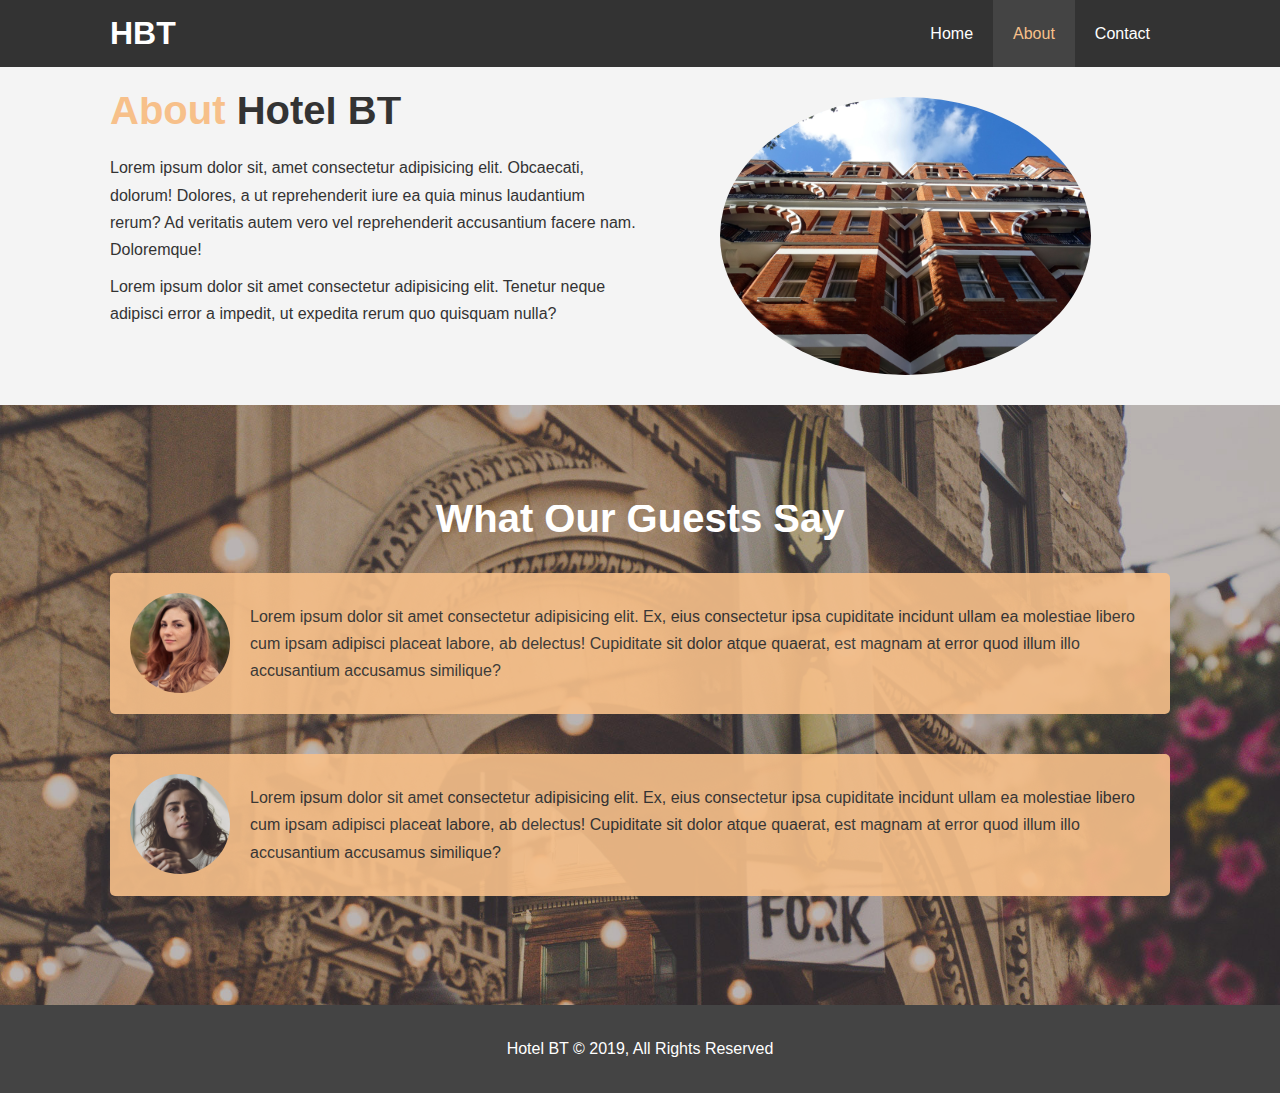
==== about.html @ 55926d47 "showcase, home-info, features, footer, about page" ====
<!DOCTYPE html>
<html lang="en">
<head>
  <meta charset="UTF-8">
  <meta name="viewport" content="width=device-width, initial-scale=1.0">
  <meta http-equiv="X-UA-Compatible" content="ie=edge">
  <meta name="description" content="Welcome to the most extraordinary hotel in Boston Massachusetts">
  <meta name="keywords" content="hotel,boston hotel,new england hotel">
  <link rel="stylesheet" href="css/style.css">
  <title>Hotel BT | About</title>
</head>
<body>
  <header>
    <nav id="navbar">
      <div class="container">
          <h1 class="logo"><a href="index.html">HBT</a></h1>
          <ul>
            <li><a href="index.html">Home</a></li>
            <li><a class="current" href="about.html">About</a></li>
            <li><a href="contact.html">Contact</a></li>
          </ul>
      </div>
    </nav>
  </header>

  <section id="about-info" class="bg-light py-3">
    <div class="container">
      <div class="info-left">
        <h1 class="l-heading"><span class="text-primary">About </span>Hotel BT</h1>
        <p>Lorem ipsum dolor sit, amet consectetur adipisicing elit. Obcaecati, dolorum! Dolores, a ut reprehenderit iure ea quia minus laudantium rerum? Ad veritatis autem vero vel reprehenderit accusantium facere nam. Doloremque!</p>
        <p>Lorem ipsum dolor sit amet consectetur adipisicing elit. Tenetur neque adipisci error a impedit, ut expedita rerum quo quisquam nulla?</p>
      </div>
      <div class="info-right">
        <img src="./img/photo-2.jpg" alt="hotel">
      </div>
    </div>
  </section>

  <div class="clr"></div>

  <section id="testimonials" class="py-3">
    <div class="container">
      <h2 class="l-heading">What Our Guests Say</h2>
      <div class="testimonial bg-primary">
        <img src="./img/person-1.jpg" alt="Samantha">
        <p>Lorem ipsum dolor sit amet consectetur adipisicing elit. Ex, eius consectetur ipsa cupiditate incidunt ullam ea molestiae libero cum ipsam adipisci placeat labore, ab delectus! Cupiditate sit dolor atque quaerat, est magnam at error quod illum illo accusantium accusamus similique?</p>
      </div>

      <div class="testimonial bg-primary">
          <img src="./img/person-2.jpg" alt="Jen">
          <p>Lorem ipsum dolor sit amet consectetur adipisicing elit. Ex, eius consectetur ipsa cupiditate incidunt ullam ea molestiae libero cum ipsam adipisci placeat labore, ab delectus! Cupiditate sit dolor atque quaerat, est magnam at error quod illum illo accusantium accusamus similique?</p>
        </div>
    </div>
  </section>
  
  <footer id="main-footer">
    <p>Hotel BT &copy; 2019, All Rights Reserved</p>
  </footer>
</body>
</html>
---- css/style.css ----
/* Reset */
* {
  margin: 0;
  padding: 0;
  box-sizing: border-box;
}

/* Main Styling */
html,body {
  font-family: 'Segoe UI', Tahoma, Geneva, Verdana, sans-serif;
  line-height: 1.7em;
}

a {
  color: #333;
  text-decoration: none;
}

h1, h2, h3 {
  padding-bottom: 20px;
}

p {
  margin: 10px 0;
}

/* Utility Classes */
.container {
  margin: auto;
  max-width: 1100px;
  overflow: auto;
  padding: 0 20px;
}

.text-primary {
  color: #f7c08a;
}

.lead {
  font-size: 20px;
}

.btn {
  display: inline-block;
  font-size: 18px;
  color: #fff;
  background: #333;
  padding: 13px 20px;
  border: none;
  cursor: pointer;
}

.btn:hover {
  background: #f7c08a;
  color: #333;
}

.btn-light {
  background: #f4f4f4;
  color: #333;
}

.bg-dark {
  background: #333;
  color: #fff;
}

.bg-light {
  background: #f4f4f4;
  color: #333;
}

.bg-primary {
  background: #f7c08a;
  color: #333;
}

.clr {
  clear: both;
}

.l-heading {
  font-size: 40px;
}

/* Padding */
.py-1 {
  padding: 10px 0;
}
.py-2 {
  padding: 20px 0;
}
.py-3 {
  padding: 30px 0;
}

/* Navbar */
#navbar {
  background: #333;
  color: #fff;
  overflow: auto;
}

#navbar a {
  color: #fff;
}

#navbar h1 {
  float: left;
  padding-top: 20px;
}

#navbar ul {
  list-style: none;
  float: right;
}

#navbar ul li {
  float: left;
}

#navbar ul li a {
  display: block;
  padding: 20px;
  text-align: center;
}

#navbar ul li a:hover,
#navbar ul li a.current {
  background: #444;
  color: #f7c08a;
}

/* Showcase */
#showcase {
  background: url('../img/showcase.jpg') no-repeat center center/cover;
  height: 600px;
}

#showcase .showcase-content {
  color: #fff;
  text-align: center;
  padding-top: 170px;
}

#showcase .showcase-content h1 {
  font-size: 60px;
  line-height: 1.2em;
}

#showcase .showcase-content p {
  padding-bottom: 20px;
  line-height: 1.7em
}

/* Home Info */
#home-info {
  height: 400px;
}

#home-info .info-img {
  float: left;
  width: 50%;
  background: url('../img/photo-1.jpg') no-repeat;
  min-height: 100%;
}

#home-info .info-content {
  float: right;
  width: 50%;
  height: 100%;
  text-align: center;
  padding: 50px 30px;
  overflow: hidden;
}

#home-info .info-content p {
  padding-bottom: 30px;
}

/* Feature */
.box {
  float: left;
  width: 33.3%;
  padding: 50px;
  text-align: center;
}

.box i {
  margin-bottom: 10px;
}

/* About Info */
#about-info .info-right {
  float: right;
  width: 50%;
  min-height: 100%;
}

#about-info .info-right img {
  display: block;
  margin: auto;
  width: 70%;
  border-radius: 50%;
}

#about-info .info-left {
  float: left;
  width: 50%;
  min-height: 100%;
} 

/* Testimonials */
#testimonials {
  height: 600px;
  background: url('../img/test-bg.jpg') no-repeat center center/cover;
  padding-top: 100px;
}

#testimonials h2 {
  color: #fff;
  text-align: center;
  padding-bottom: 40px;
}

#testimonials .testimonial {
  padding: 20px;
  margin-bottom: 40px;
  border-radius: 5px;
  opacity: 0.9;
}

#testimonials .testimonial img {
  width: 100px;
  float: left;
  margin-right: 20px;
  border-radius: 50%;
}

/* Footer */
#main-footer {
  text-align: center;
  background: #444;
  color: #fff;
  padding: 20px;
}
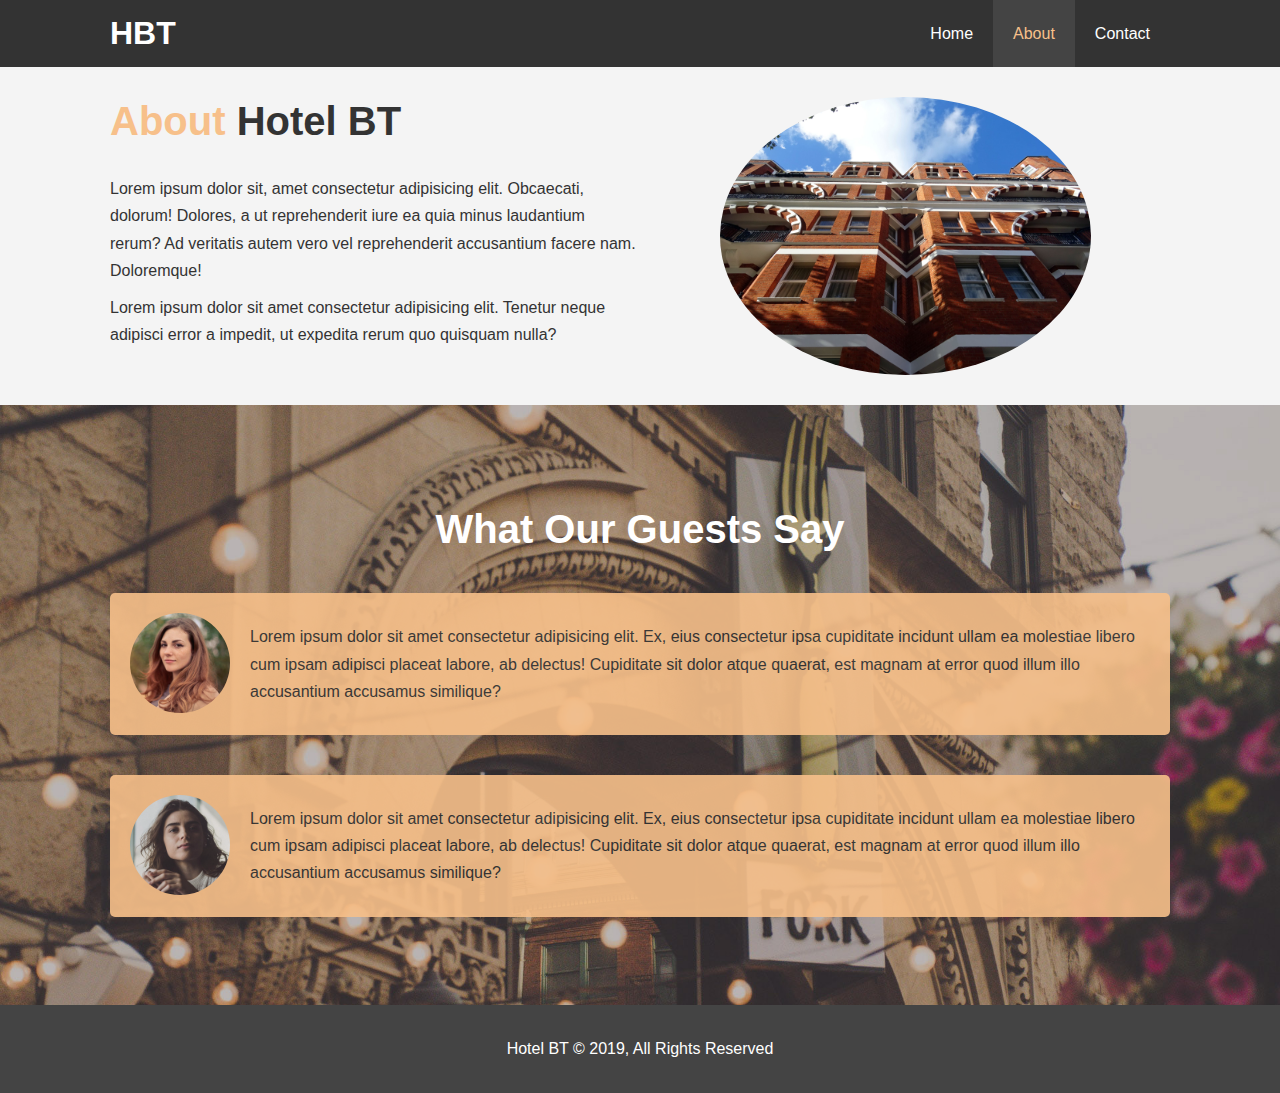
==== commit cd104814: "working on responsiveness" ====
--- a/about.html
+++ b/about.html
@@ -7,6 +7,8 @@
   <meta name="description" content="Welcome to the most extraordinary hotel in Boston Massachusetts">
   <meta name="keywords" content="hotel,boston hotel,new england hotel">
   <link rel="stylesheet" href="css/style.css">
+  <link rel="stylesheet" media="screen and (max-width: 768)" href="css/mobile.css">
+
   <title>Hotel BT | About</title>
 </head>
 <body>
--- a/css/style.css
+++ b/css/style.css
@@ -81,6 +81,7 @@
 
 .l-heading {
   font-size: 40px;
+  line-height: 1.2;
 }
 
 /* Padding */
@@ -105,7 +106,7 @@
   color: #fff;
 }
 
-#navbar h1 {
+#navbar .logo {
   float: left;
   padding-top: 20px;
 }
@@ -155,7 +156,7 @@
 
 /* Home Info */
 #home-info {
-  height: 400px;
+  height: 450px;
 }
 
 #home-info .info-img {
@@ -237,6 +238,33 @@
   border-radius: 50%;
 }
 
+/* Contact Form */
+#contact-form .form-group {
+  margin-bottom: 20px;
+}
+
+#contact-form label {
+  display: block;
+  margin-bottom: 5px;
+}
+
+#contact-form input,
+#contact-form textarea {
+  width: 100%;
+  padding: 10px;
+  border: 1px #ddd solid;
+}
+
+#contact-form textarea {
+  height: 200px
+}
+
+#contact-form input:focus,
+#contact-form textarea:focus {
+  outline: none;
+  border-color: #f7c08a;
+}
+
 /* Footer */
 #main-footer {
   text-align: center;
--- a/css/mobile.css
+++ b/css/mobile.css
@@ -0,0 +1,30 @@
+#navbar .logo {
+  float: none;
+  text-align: center;
+}
+
+#navbar ul, #navbar ul li {
+  float: none;
+}
+
+#navbar ul li a {
+  padding: 5px;
+  border-bottom: #444 dotted 1px;
+}
+
+/* Home Info */
+#home-info .info-img {
+  display: none;
+}
+
+#home-info .info-content {
+  float: none;
+  width: 100%;
+}
+
+/* Boxes */
+.box {
+  float: none;
+  width: 100%;
+}
+
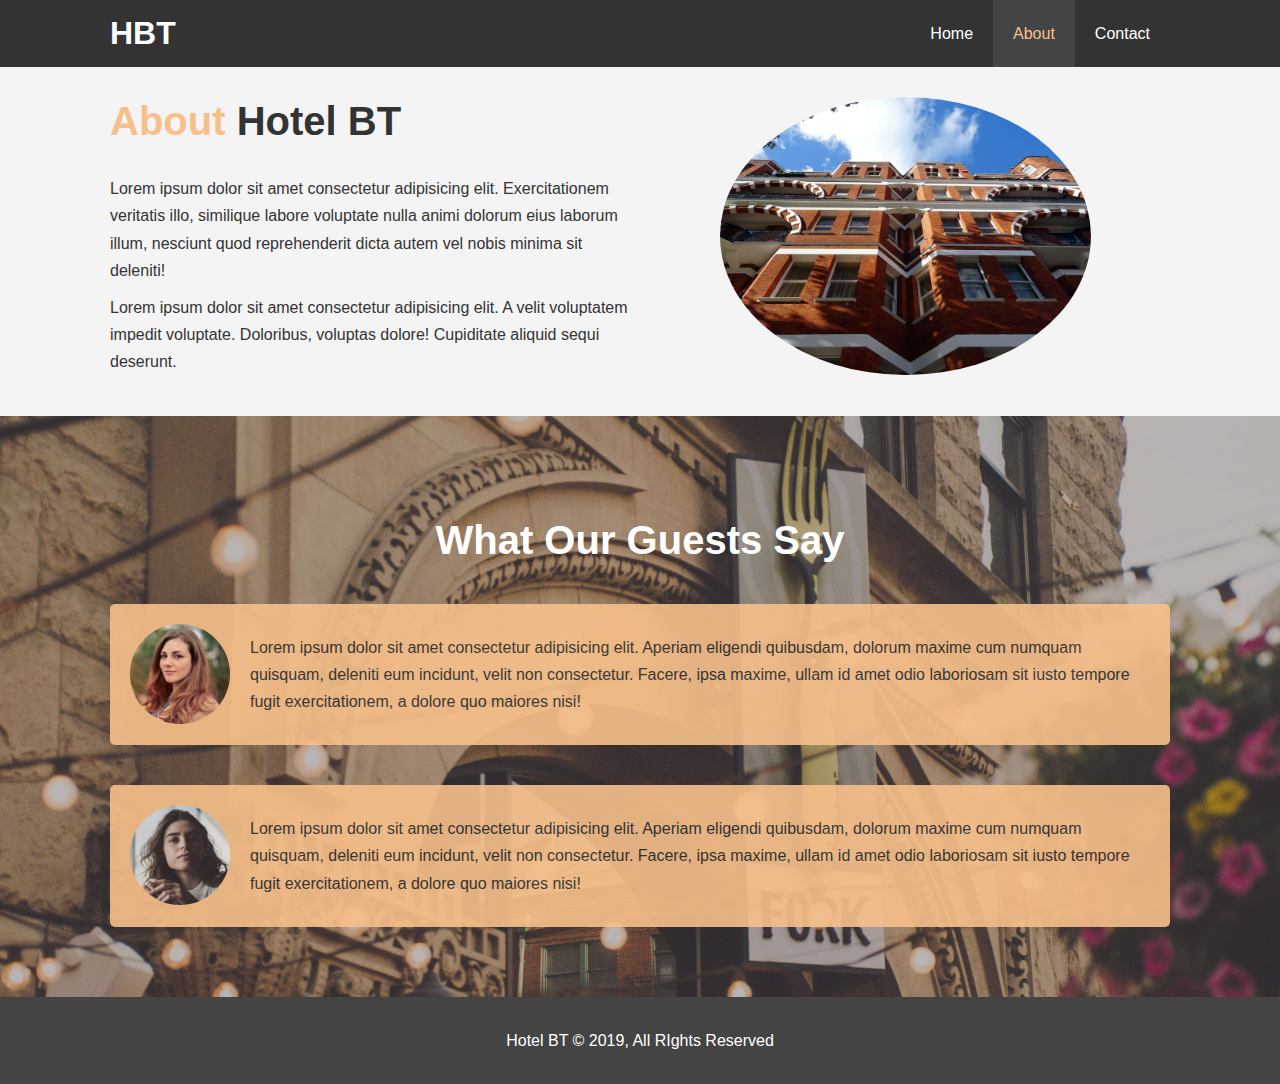
==== commit dd3c2965: "hotel web app tested and is responsive" ====
--- a/about.html
+++ b/about.html
@@ -7,20 +7,19 @@
   <meta name="description" content="Welcome to the most extraordinary hotel in Boston Massachusetts">
   <meta name="keywords" content="hotel,boston hotel,new england hotel">
   <link rel="stylesheet" href="css/style.css">
-  <link rel="stylesheet" media="screen and (max-width: 768)" href="css/mobile.css">
-
+  <link rel="stylesheet" media="screen and (max-width: 768px)" href="css/mobile.css">
   <title>Hotel BT | About</title>
 </head>
 <body>
   <header>
     <nav id="navbar">
       <div class="container">
-          <h1 class="logo"><a href="index.html">HBT</a></h1>
-          <ul>
-            <li><a href="index.html">Home</a></li>
-            <li><a class="current" href="about.html">About</a></li>
-            <li><a href="contact.html">Contact</a></li>
-          </ul>
+        <h1 class="logo"><a href="index.html">HBT</a></h1>
+        <ul>
+          <li><a href="index.html">Home</a></li>
+          <li><a class="current" href="about.html">About</a></li>
+          <li><a href="contact.html">Contact</a></li>
+        </ul>
       </div>
     </nav>
   </header>
@@ -28,9 +27,9 @@
   <section id="about-info" class="bg-light py-3">
     <div class="container">
       <div class="info-left">
-        <h1 class="l-heading"><span class="text-primary">About </span>Hotel BT</h1>
-        <p>Lorem ipsum dolor sit, amet consectetur adipisicing elit. Obcaecati, dolorum! Dolores, a ut reprehenderit iure ea quia minus laudantium rerum? Ad veritatis autem vero vel reprehenderit accusantium facere nam. Doloremque!</p>
-        <p>Lorem ipsum dolor sit amet consectetur adipisicing elit. Tenetur neque adipisci error a impedit, ut expedita rerum quo quisquam nulla?</p>
+        <h1 class="l-heading"><span class="text-primary">About</span> Hotel BT</h1>
+        <p>Lorem ipsum dolor sit amet consectetur adipisicing elit. Exercitationem veritatis illo, similique labore voluptate nulla animi dolorum eius laborum illum, nesciunt quod reprehenderit dicta autem vel nobis minima sit deleniti!</p>
+        <p>Lorem ipsum dolor sit amet consectetur adipisicing elit. A velit voluptatem impedit voluptate. Doloribus, voluptas dolore! Cupiditate aliquid sequi deserunt.</p>
       </div>
       <div class="info-right">
         <img src="./img/photo-2.jpg" alt="hotel">
@@ -45,18 +44,18 @@
       <h2 class="l-heading">What Our Guests Say</h2>
       <div class="testimonial bg-primary">
         <img src="./img/person-1.jpg" alt="Samantha">
-        <p>Lorem ipsum dolor sit amet consectetur adipisicing elit. Ex, eius consectetur ipsa cupiditate incidunt ullam ea molestiae libero cum ipsam adipisci placeat labore, ab delectus! Cupiditate sit dolor atque quaerat, est magnam at error quod illum illo accusantium accusamus similique?</p>
+        <p>Lorem ipsum dolor sit amet consectetur adipisicing elit. Aperiam eligendi quibusdam, dolorum maxime cum numquam quisquam, deleniti eum incidunt, velit non consectetur. Facere, ipsa maxime, ullam id amet odio laboriosam sit iusto tempore fugit exercitationem, a dolore quo maiores nisi!</p>
       </div>
 
       <div class="testimonial bg-primary">
           <img src="./img/person-2.jpg" alt="Jen">
-          <p>Lorem ipsum dolor sit amet consectetur adipisicing elit. Ex, eius consectetur ipsa cupiditate incidunt ullam ea molestiae libero cum ipsam adipisci placeat labore, ab delectus! Cupiditate sit dolor atque quaerat, est magnam at error quod illum illo accusantium accusamus similique?</p>
+          <p>Lorem ipsum dolor sit amet consectetur adipisicing elit. Aperiam eligendi quibusdam, dolorum maxime cum numquam quisquam, deleniti eum incidunt, velit non consectetur. Facere, ipsa maxime, ullam id amet odio laboriosam sit iusto tempore fugit exercitationem, a dolore quo maiores nisi!</p>
         </div>
     </div>
   </section>
-  
+
   <footer id="main-footer">
-    <p>Hotel BT &copy; 2019, All Rights Reserved</p>
+    <p>Hotel BT &copy; 2019, All RIghts Reserved</p>
   </footer>
 </body>
 </html>--- a/css/style.css
+++ b/css/style.css
@@ -1,7 +1,7 @@
 /* Reset */
 * {
   margin: 0;
-  padding: 0;
+  padding:0;
   box-sizing: border-box;
 }
 
@@ -85,15 +85,9 @@
 }
 
 /* Padding */
-.py-1 {
-  padding: 10px 0;
-}
-.py-2 {
-  padding: 20px 0;
-}
-.py-3 {
-  padding: 30px 0;
-}
+.py-1 { padding: 10px 0; }
+.py-2 { padding: 20px 0; }
+.py-3 { padding: 30px 0; }
 
 /* Navbar */
 #navbar {
@@ -126,7 +120,7 @@
   text-align: center;
 }
 
-#navbar ul li a:hover,
+#navbar ul li a:hover, 
 #navbar ul li a.current {
   background: #444;
   color: #f7c08a;
@@ -151,7 +145,7 @@
 
 #showcase .showcase-content p {
   padding-bottom: 20px;
-  line-height: 1.7em
+  line-height: 1.7em;
 }
 
 /* Home Info */
@@ -179,12 +173,12 @@
   padding-bottom: 30px;
 }
 
-/* Feature */
+/* Features */
 .box {
   float: left;
   width: 33.3%;
   padding: 50px;
-  text-align: center;
+  text-align:center;
 }
 
 .box i {
@@ -209,11 +203,11 @@
   float: left;
   width: 50%;
   min-height: 100%;
-} 
+}
 
 /* Testimonials */
 #testimonials {
-  height: 600px;
+  height: 100%;
   background: url('../img/test-bg.jpg') no-repeat center center/cover;
   padding-top: 100px;
 }
@@ -248,7 +242,7 @@
   margin-bottom: 5px;
 }
 
-#contact-form input,
+#contact-form input, 
 #contact-form textarea {
   width: 100%;
   padding: 10px;
@@ -256,10 +250,10 @@
 }
 
 #contact-form textarea {
-  height: 200px
-}
-
-#contact-form input:focus,
+  height: 200px;
+}
+
+#contact-form input:focus, 
 #contact-form textarea:focus {
   outline: none;
   border-color: #f7c08a;
@@ -271,5 +265,4 @@
   background: #444;
   color: #fff;
   padding: 20px;
-}
-
+}--- a/css/mobile.css
+++ b/css/mobile.css
@@ -12,7 +12,21 @@
   border-bottom: #444 dotted 1px;
 }
 
+/* Showcase */
+#showcase {
+  height: 100%;
+}
+
+#showcase .showcase-content {
+  padding-top: 70px;
+  padding-bottom: 30px;
+}
+
 /* Home Info */
+#home-info {
+  height: 550px;
+}
+
 #home-info .info-img {
   display: none;
 }
@@ -28,3 +42,21 @@
   width: 100%;
 }
 
+/* About */
+#about-info .info-right, #about-info .info-left {
+  float: none;
+  width: 100%;
+}
+
+#about-info .info-right {
+  margin-top: 30px;
+}
+
+.l-heading {
+  text-align: center;
+}
+
+/* Contact */
+#contact-info .box {
+  border-bottom: #444 dotted 1px;
+}